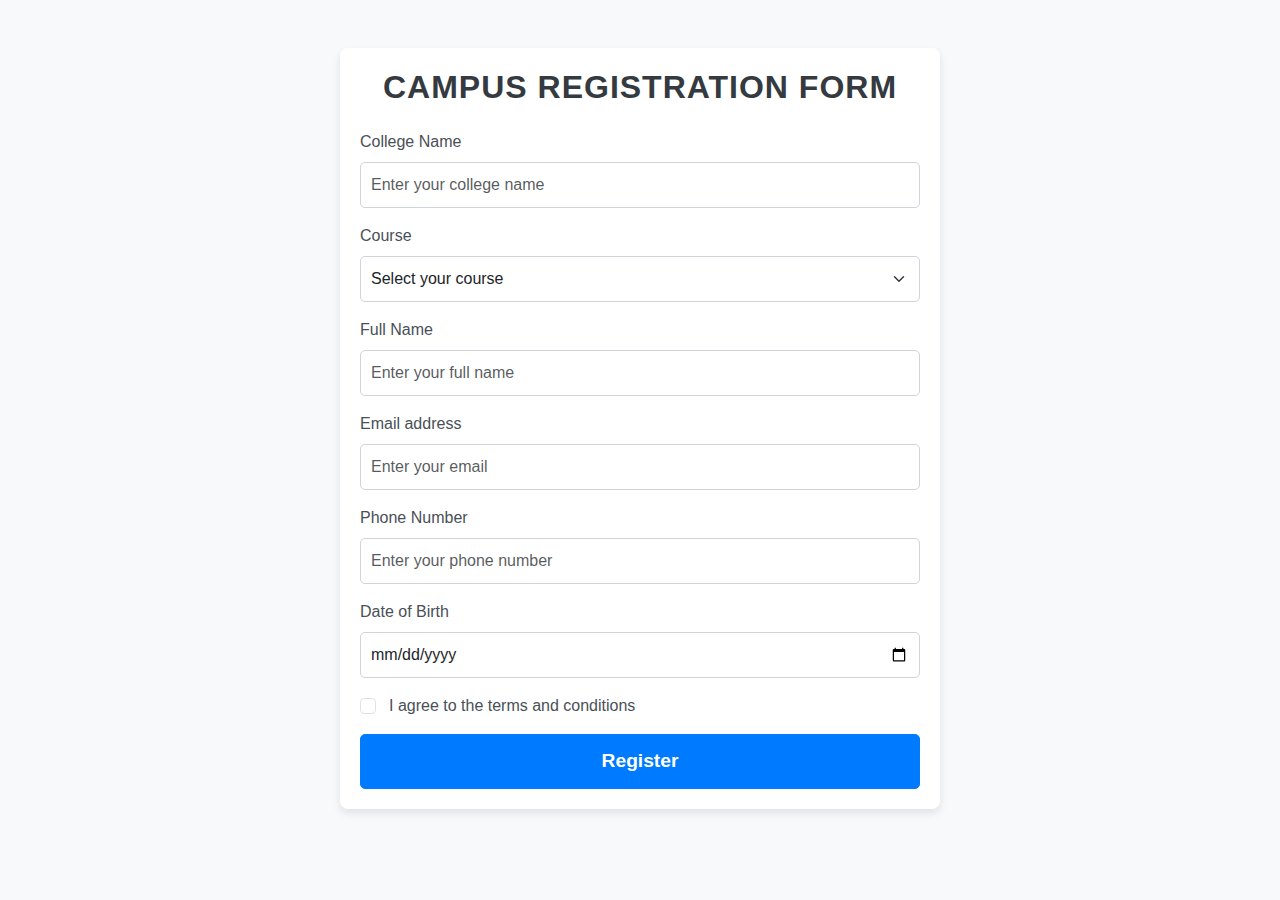
==== index.html @ 5050ced4 "Update and rename webpage.html to index.html" ====
<!DOCTYPE html>
<html lang="en">
<head>
    <meta charset="UTF-8">
    <meta name="viewport" content="width=device-width, initial-scale=1.0">
    <title>Campus Registration Form</title>
    <!-- Bootstrap CSS -->
    <link href="https://cdn.jsdelivr.net/npm/bootstrap@5.3.0/dist/css/bootstrap.min.css" rel="stylesheet">
    <!-- Custom CSS -->
    <link rel="stylesheet" href="style.css">
</head>
<body>
    <div class="container mt-5">
        <h2 class="text-center mb-4">Campus Registration Form</h2>
        <form id="registrationForm">
            <div class="mb-3">
                <label for="collegeName" class="form-label">College Name</label>
                <input type="text" class="form-control" id="collegeName" placeholder="Enter your college name" required>
                <div class="invalid-feedback">Please enter your college name.</div>
            </div>
            <div class="mb-3">
                <label for="course" class="form-label">Course</label>
                <select class="form-select" id="course" required>
                    <option value="" disabled selected>Select your course</option>
                    <option value="bsc">B.Sc</option>
                    <option value="ba">B.A</option>
                    <option value="bcom">B.Com</option>
                    <option value="btech">B.Tech</option>
                </select>
                <div class="invalid-feedback">Please select a course.</div>
            </div>
            <div class="mb-3" id="branchContainer" style="display: none;">
                <label for="branch" class="form-label">Branch</label>
                <select class="form-select" id="branch">
                    <option value="" disabled selected>Select your branch</option>
                    <option value="cse">Computer Science & Engineering</option>
                    <option value="ece">Electronics & Communication Engineering</option>
                    <option value="mech">Mechanical Engineering</option>
                    <option value="civil">Civil Engineering</option>
                    <option value="eee">Electrical & Electronics Engineering</option>
                </select>
                <div class="invalid-feedback">Please select your branch.</div>
            </div>
            <div class="mb-3">
                <label for="name" class="form-label">Full Name</label>
                <input type="text" class="form-control" id="name" placeholder="Enter your full name" required>
                <div class="invalid-feedback">Please enter your full name.</div>
            </div>
            <div class="mb-3">
                <label for="email" class="form-label">Email address</label>
                <input type="email" class="form-control" id="email" placeholder="Enter your email" required>
                <div class="invalid-feedback">Please enter a valid email address.</div>
            </div>
            <div class="mb-3">
                <label for="phone" class="form-label">Phone Number</label>
                <input type="tel" class="form-control" id="phone" placeholder="Enter your phone number" required pattern="[0-9]{10}">
                <div class="invalid-feedback">Please enter a valid 10-digit phone number.</div>
            </div>
            <div class="mb-3">
                <label for="dob" class="form-label">Date of Birth</label>
                <input type="date" class="form-control" id="dob" required>
                <div class="invalid-feedback">Please enter your date of birth.</div>
            </div>
            <div class="mb-3 form-check">
                <input type="checkbox" class="form-check-input" id="terms" required>
                <label class="form-check-label" for="terms">I agree to the terms and conditions</label>
                <div class="invalid-feedback">You must agree before submitting.</div>
            </div>
            <button type="submit" class="btn btn-primary w-100">Register</button>
        </form>
    </div>

    <!-- Bootstrap JS -->
    <script src="https://cdn.jsdelivr.net/npm/bootstrap@5.3.0/dist/js/bootstrap.bundle.min.js"></script>
    <!-- Custom JS -->
    <script src="script.js"></script>
</body>
</html>
---- style.css ----
/* General body styling */
body {
    background-color: #f8f9fa;
    font-family: 'Arial', sans-serif;
}

/* Container styling */
.container {
    max-width: 600px;
    background-color: #ffffff;
    padding: 20px;
    border-radius: 8px;
    box-shadow: 0 4px 8px rgba(0, 0, 0, 0.1);
}

/* Heading styling */
h2 {
    color: #343a40;
    font-weight: bold;
    text-transform: uppercase;
    letter-spacing: 1px;
    margin-bottom: 20px;
}

/* Form label styling */
.form-label {
    font-weight: 500;
    color: #495057;
}

/* Form control (input, select) styling */
.form-control, .form-select {
    border-radius: 5px;
    padding: 10px;
    font-size: 1rem;
    border: 1px solid #ced4da;
    transition: all 0.3s ease;
}

/* Form control hover and focus effects */
.form-control:focus, .form-select:focus {
    border-color: #007bff;
    box-shadow: 0 0 0 0.2rem rgba(0, 123, 255, 0.25);
}

/* Form button styling */
.btn-primary {
    background-color: #007bff;
    border-color: #007bff;
    font-size: 1.2rem;
    font-weight: bold;
    padding: 12px;
    border-radius: 5px;
    transition: background-color 0.3s ease, box-shadow 0.3s ease;
}

/* Button hover effect */
.btn-primary:hover {
    background-color: #0056b3;
    box-shadow: 0 4px 6px rgba(0, 0, 0, 0.1);
}

/* Invalid feedback styling */
.invalid-feedback {
    color: #dc3545;
    font-size: 0.9rem;
    margin-top: 5px;
}

/* Success feedback styling */
.is-valid {
    border-color: #28a745;
}

.is-invalid {
    border-color: #dc3545;
}

/* Checkbox and label alignment */
.form-check-label {
    margin-left: 5px;
    color: #495057;
}

/* Small screen adjustments */
@media (max-width: 576px) {
    .container {
        padding: 15px;
    }

    .btn-primary {
        font-size: 1rem;
        padding: 10px;
    }

    h2 {
        font-size: 1.5rem;
    }
}
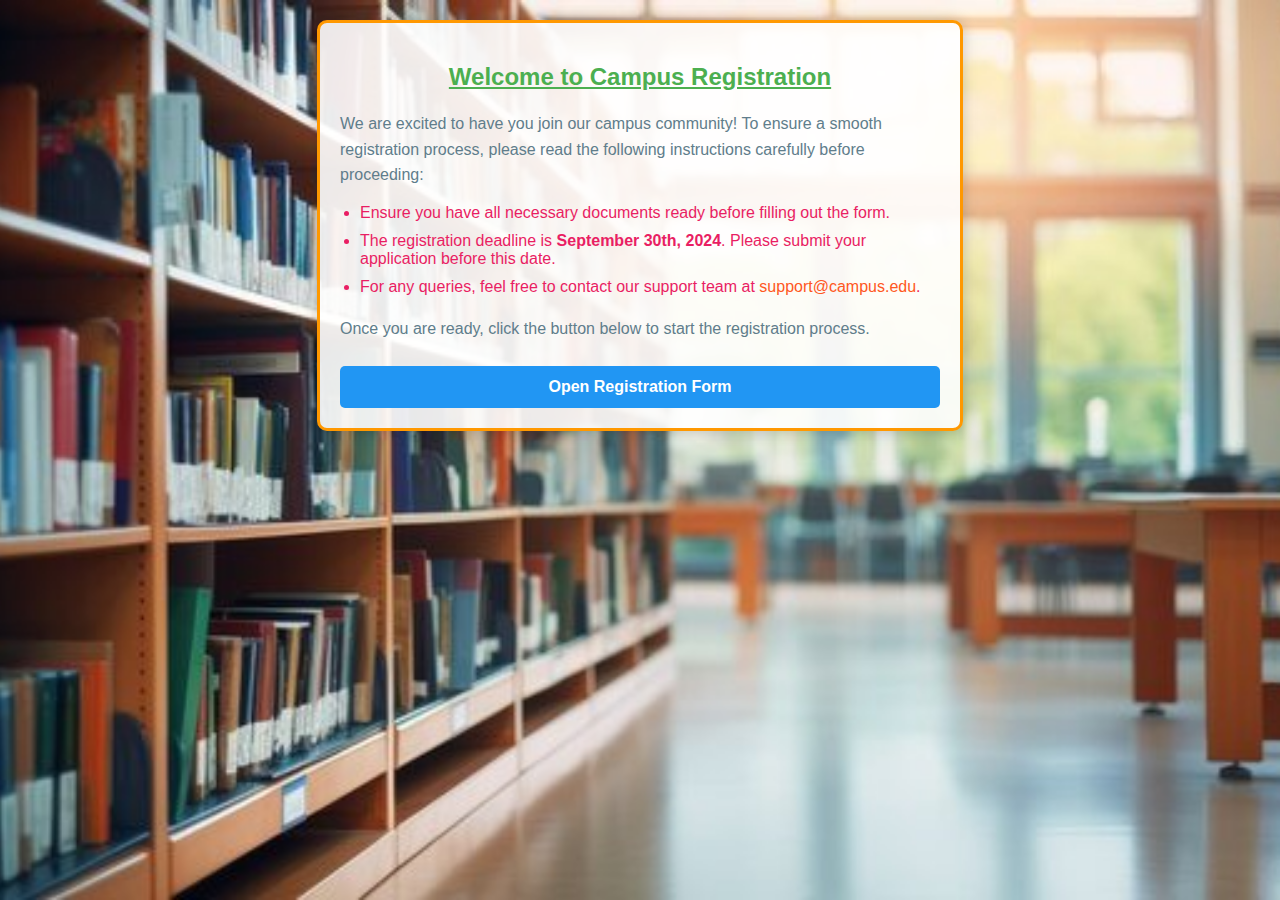
==== commit ee81a2e1: "Update and rename campus.html to index.html" ====
--- a/index.html
+++ b/index.html
@@ -3,76 +3,95 @@
 <head>
     <meta charset="UTF-8">
     <meta name="viewport" content="width=device-width, initial-scale=1.0">
-    <title>Campus Registration Form</title>
-    <!-- Bootstrap CSS -->
-    <link href="https://cdn.jsdelivr.net/npm/bootstrap@5.3.0/dist/css/bootstrap.min.css" rel="stylesheet">
-    <!-- Custom CSS -->
-    <link rel="stylesheet" href="style.css">
+    <title>Campus Registration</title>
+    <style>
+        body {
+            font-family: Arial, sans-serif;
+            margin: 0;
+            padding: 20px;
+            background-image: url('camp.jpg'); /* Replace 'background.jpg' with the path to your image */
+            background-size: cover;
+            background-position: center;
+            background-repeat: no-repeat;
+            background-attachment: fixed;
+            color: #333;
+        }
+        .container {
+            background-color: rgba(255, 255, 255, 0.9); /* Slightly transparent to show background */
+            padding: 20px;
+            border-radius: 10px;
+            max-width: 600px;
+            margin: 0 auto;
+            box-shadow: 0 0 15px rgba(0, 0, 0, 0.2);
+            border: 3px solid #ff9800; /* Bright border */
+        }
+        h2 {
+            text-align: center;
+            margin-bottom: 20px;
+            color: #4caf50; /* Green heading */
+            font-size: 24px;
+            text-decoration: underline; /* Underline the heading */
+        }
+        p {
+            margin-bottom: 15px;
+            line-height: 1.6;
+            color: #607d8b; /* Blue-gray text */
+        }
+        ul {
+            margin-bottom: 20px;
+            padding-left: 20px;
+            color: #e91e63; /* Pink list items */
+        }
+        li {
+            margin-bottom: 10px;
+        }
+        a {
+            color: #ff5722; /* Orange links */
+            text-decoration: none;
+        }
+        a:hover {
+            text-decoration: underline;
+        }
+        button {
+            width: 100%;
+            padding: 12px;
+            background-color: #2196f3; /* Blue button */
+            color: white;
+            border: none;
+            border-radius: 5px;
+            cursor: pointer;
+            font-size: 16px;
+            font-weight: bold;
+            margin-top: 10px;
+        }
+        button:hover {
+            background-color: #1976d2; /* Darker blue on hover */
+        }
+    </style>
 </head>
 <body>
-    <div class="container mt-5">
-        <h2 class="text-center mb-4">Campus Registration Form</h2>
-        <form id="registrationForm">
-            <div class="mb-3">
-                <label for="collegeName" class="form-label">College Name</label>
-                <input type="text" class="form-control" id="collegeName" placeholder="Enter your college name" required>
-                <div class="invalid-feedback">Please enter your college name.</div>
-            </div>
-            <div class="mb-3">
-                <label for="course" class="form-label">Course</label>
-                <select class="form-select" id="course" required>
-                    <option value="" disabled selected>Select your course</option>
-                    <option value="bsc">B.Sc</option>
-                    <option value="ba">B.A</option>
-                    <option value="bcom">B.Com</option>
-                    <option value="btech">B.Tech</option>
-                </select>
-                <div class="invalid-feedback">Please select a course.</div>
-            </div>
-            <div class="mb-3" id="branchContainer" style="display: none;">
-                <label for="branch" class="form-label">Branch</label>
-                <select class="form-select" id="branch">
-                    <option value="" disabled selected>Select your branch</option>
-                    <option value="cse">Computer Science & Engineering</option>
-                    <option value="ece">Electronics & Communication Engineering</option>
-                    <option value="mech">Mechanical Engineering</option>
-                    <option value="civil">Civil Engineering</option>
-                    <option value="eee">Electrical & Electronics Engineering</option>
-                </select>
-                <div class="invalid-feedback">Please select your branch.</div>
-            </div>
-            <div class="mb-3">
-                <label for="name" class="form-label">Full Name</label>
-                <input type="text" class="form-control" id="name" placeholder="Enter your full name" required>
-                <div class="invalid-feedback">Please enter your full name.</div>
-            </div>
-            <div class="mb-3">
-                <label for="email" class="form-label">Email address</label>
-                <input type="email" class="form-control" id="email" placeholder="Enter your email" required>
-                <div class="invalid-feedback">Please enter a valid email address.</div>
-            </div>
-            <div class="mb-3">
-                <label for="phone" class="form-label">Phone Number</label>
-                <input type="tel" class="form-control" id="phone" placeholder="Enter your phone number" required pattern="[0-9]{10}">
-                <div class="invalid-feedback">Please enter a valid 10-digit phone number.</div>
-            </div>
-            <div class="mb-3">
-                <label for="dob" class="form-label">Date of Birth</label>
-                <input type="date" class="form-control" id="dob" required>
-                <div class="invalid-feedback">Please enter your date of birth.</div>
-            </div>
-            <div class="mb-3 form-check">
-                <input type="checkbox" class="form-check-input" id="terms" required>
-                <label class="form-check-label" for="terms">I agree to the terms and conditions</label>
-                <div class="invalid-feedback">You must agree before submitting.</div>
-            </div>
-            <button type="submit" class="btn btn-primary w-100">Register</button>
-        </form>
-    </div>
 
-    <!-- Bootstrap JS -->
-    <script src="https://cdn.jsdelivr.net/npm/bootstrap@5.3.0/dist/js/bootstrap.bundle.min.js"></script>
-    <!-- Custom JS -->
-    <script src="script.js"></script>
+<div class="container">
+    <h2>Welcome to Campus Registration</h2>
+    <p>
+        We are excited to have you join our campus community! To ensure a smooth registration process, please read the following instructions carefully before proceeding:
+    </p>
+    <ul>
+        <li>Ensure you have all necessary documents ready before filling out the form.</li>
+        <li>The registration deadline is <strong>September 30th, 2024</strong>. Please submit your application before this date.</li>
+        <li>For any queries, feel free to contact our support team at <a href="mailto:support@campus.edu">support@campus.edu</a>.</li>
+    </ul>
+    <p>
+        Once you are ready, click the button below to start the registration process.
+    </p>
+    <button onclick="openRegistrationForm()">Open Registration Form</button>
+</div>
+
+<script>
+    function openRegistrationForm() {
+        window.location.href = 'webpage.html'; 
+    }
+</script>
+
 </body>
 </html>
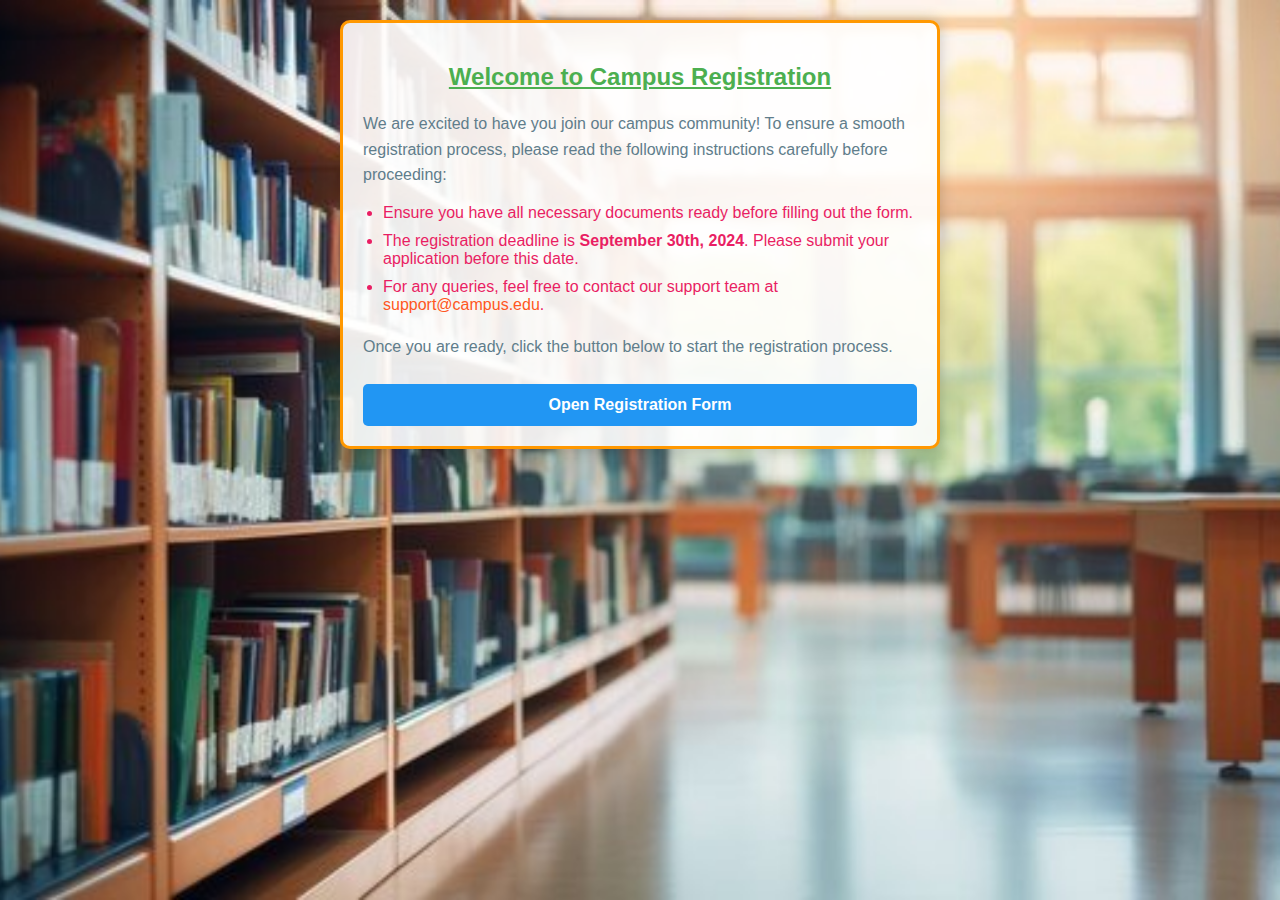
==== commit 52b8a52c: "Update index.html" ====
--- a/index.html
+++ b/index.html
@@ -15,6 +15,7 @@
             background-repeat: no-repeat;
             background-attachment: fixed;
             color: #333;
+            box-sizing: border-box; /* Ensures padding and border are included in element's total width/height */
         }
         .container {
             background-color: rgba(255, 255, 255, 0.9); /* Slightly transparent to show background */
@@ -24,6 +25,7 @@
             margin: 0 auto;
             box-shadow: 0 0 15px rgba(0, 0, 0, 0.2);
             border: 3px solid #ff9800; /* Bright border */
+            box-sizing: border-box; /* Keeps padding and border within the container's width */
         }
         h2 {
             text-align: center;
@@ -36,11 +38,13 @@
             margin-bottom: 15px;
             line-height: 1.6;
             color: #607d8b; /* Blue-gray text */
+            font-size: 16px; /* Adjust font size for readability */
         }
         ul {
             margin-bottom: 20px;
             padding-left: 20px;
             color: #e91e63; /* Pink list items */
+            font-size: 16px; /* Adjust font size for readability */
         }
         li {
             margin-bottom: 10px;
@@ -66,6 +70,24 @@
         }
         button:hover {
             background-color: #1976d2; /* Darker blue on hover */
+        }
+        @media (max-width: 768px) {
+            body {
+                padding: 10px; /* Reduce padding on smaller screens */
+            }
+            .container {
+                padding: 15px; /* Reduce padding in container for smaller screens */
+            }
+            h2 {
+                font-size: 20px; /* Smaller heading on mobile */
+            }
+            p, ul {
+                font-size: 14px; /* Smaller text on mobile */
+            }
+            button {
+                padding: 10px; /* Slightly smaller button on mobile */
+                font-size: 14px; /* Adjust font size for the button on mobile */
+            }
         }
     </style>
 </head>
